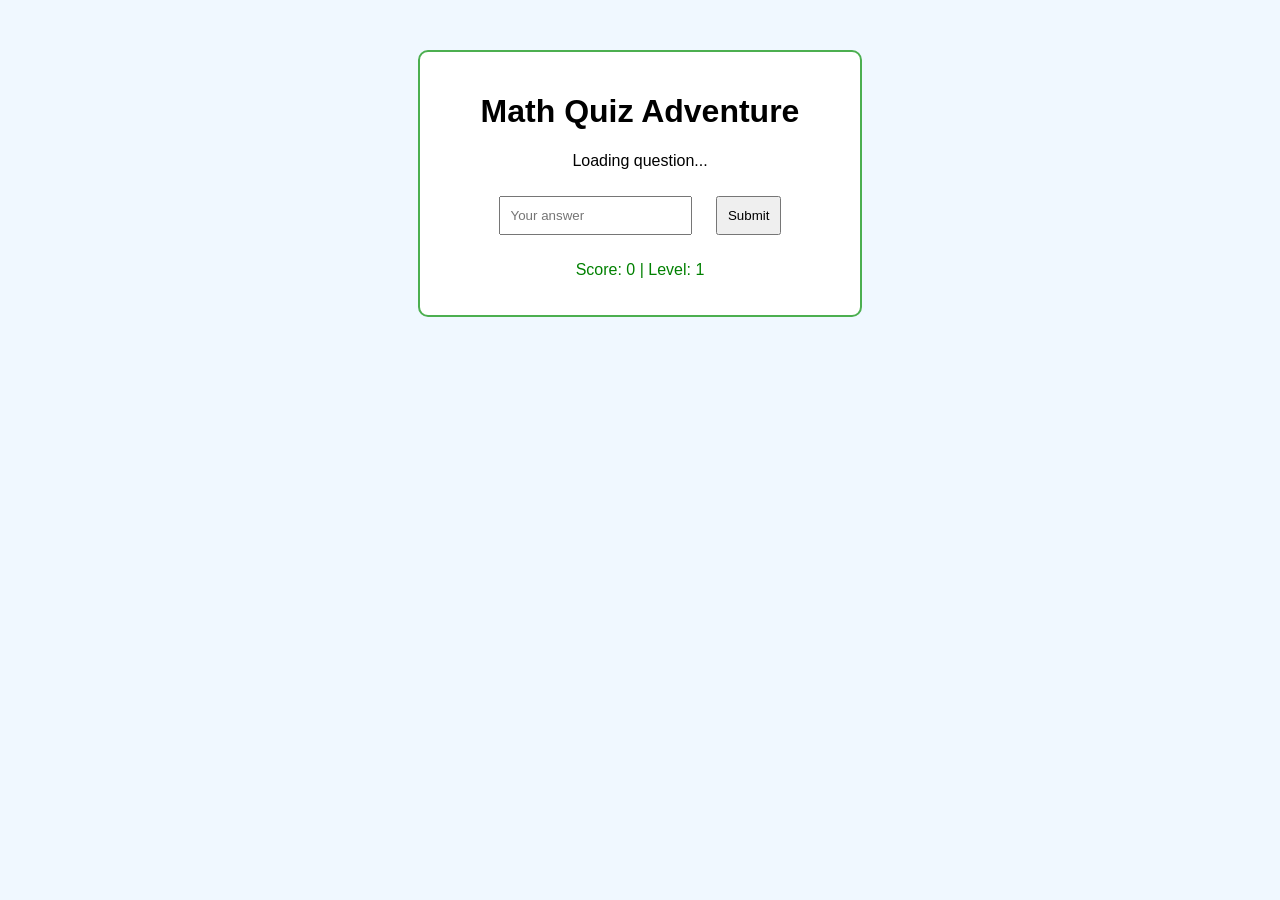
==== index.html @ c7f641e2 "Add files via upload" ====
<!DOCTYPE html>
<html lang="en">
<head>
    <meta charset="UTF-8">
    <meta name="viewport" content="width=device-width, initial-scale=1.0">
    <title>Math Quiz Adventure</title>
    <style>
        body { font-family: Arial, sans-serif; text-align: center; background-color: #f0f8ff; }
        #game { max-width: 400px; margin: 50px auto; padding: 20px; border: 2px solid #4CAF50; border-radius: 10px; background-color: white; }
        input, button { margin: 10px; padding: 10px; }
        #feedback { color: red; font-weight: bold; }
        #score { color: green; }
    </style>
</head>
<body>
    <div id="game">
        <h1>Math Quiz Adventure</h1>
        <p id="question">Loading question...</p>
        <input type="number" id="answer" placeholder="Your answer">
        <button onclick="submitAnswer()">Submit</button>
        <p id="feedback"></p>
        <p id="score">Score: 0 | Level: 1</p>
    </div>

    <script>
        let score = 0;
        let level = 1;
        let correctAnswer;

        async function loadQuestion() {
            const response = await fetch('/get_question?level=' + level);
            const data = await response.json();
            document.getElementById('question').textContent = data.question;
            correctAnswer = data.answer;
        }

        async function submitAnswer() {
            const userAnswer = parseInt(document.getElementById('answer').value);
            const response = await fetch('/check_answer', {
                method: 'POST',
                headers: { 'Content-Type': 'application/json' },
                body: JSON.stringify({ answer: userAnswer, correct: correctAnswer })
            });
            const result = await response.json();
            document.getElementById('feedback').textContent = result.feedback;
            if (result.correct) {
                score += 10;
                level = Math.floor(score / 50) + 1; // Increase level every 50 points
            }
            document.getElementById('score').textContent = `Score: ${score} | Level: ${level}`;
            document.getElementById('answer').value = '';
            loadQuestion();
        }

        window.onload = loadQuestion;
    </script>
</body>
</html>
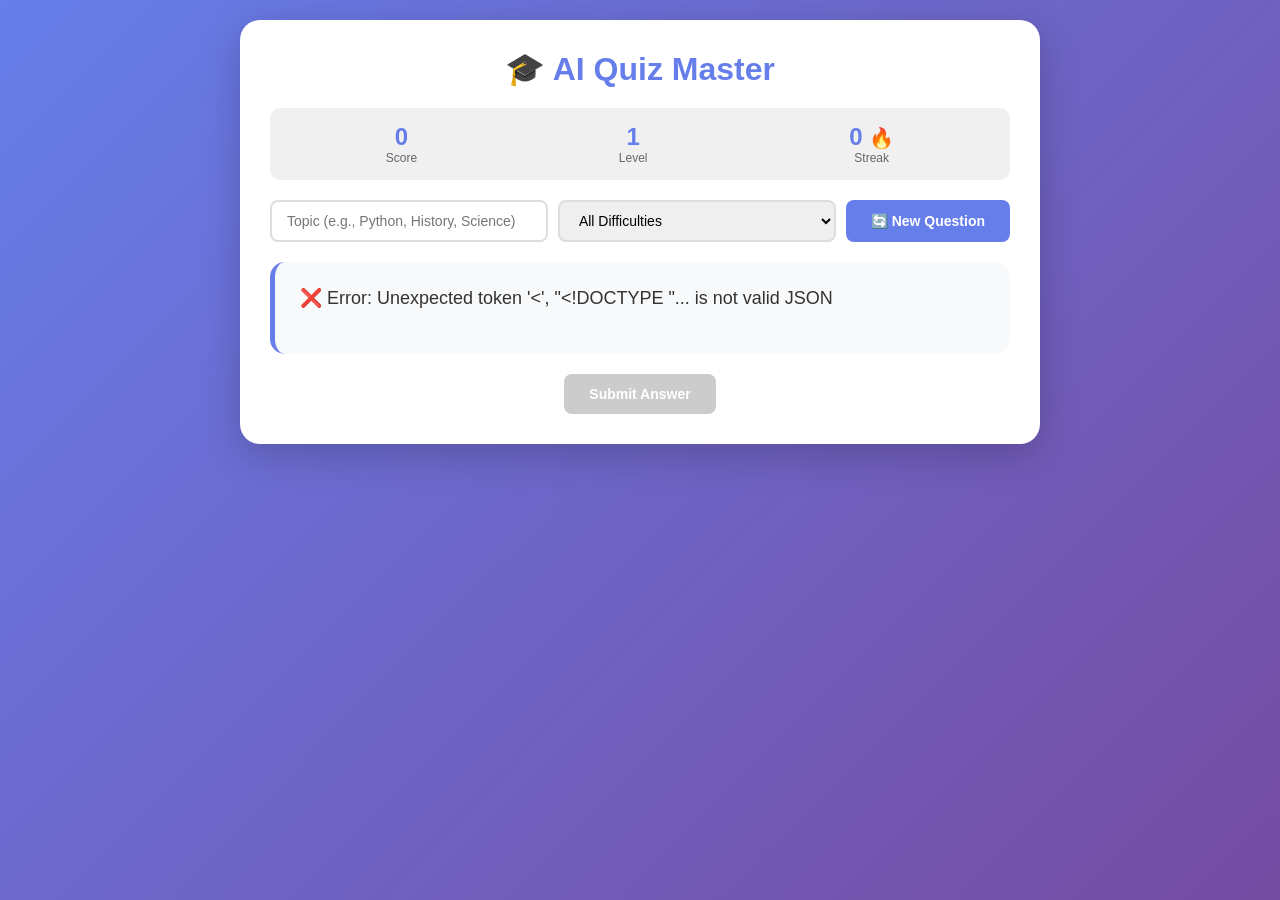
==== commit a88d6ed3: "Overall update" ====
--- a/index.html
+++ b/index.html
@@ -1,58 +1,63 @@
-<!DOCTYPE html>
-<html lang="en">
-<head>
-    <meta charset="UTF-8">
-    <meta name="viewport" content="width=device-width, initial-scale=1.0">
-    <title>Math Quiz Adventure</title>
-    <style>
-        body { font-family: Arial, sans-serif; text-align: center; background-color: #f0f8ff; }
-        #game { max-width: 400px; margin: 50px auto; padding: 20px; border: 2px solid #4CAF50; border-radius: 10px; background-color: white; }
-        input, button { margin: 10px; padding: 10px; }
-        #feedback { color: red; font-weight: bold; }
-        #score { color: green; }
-    </style>
-</head>
-<body>
-    <div id="game">
-        <h1>Math Quiz Adventure</h1>
-        <p id="question">Loading question...</p>
-        <input type="number" id="answer" placeholder="Your answer">
-        <button onclick="submitAnswer()">Submit</button>
-        <p id="feedback"></p>
-        <p id="score">Score: 0 | Level: 1</p>
-    </div>
-
-    <script>
-        let score = 0;
-        let level = 1;
-        let correctAnswer;
-
-        async function loadQuestion() {
-            const response = await fetch('/get_question?level=' + level);
-            const data = await response.json();
-            document.getElementById('question').textContent = data.question;
-            correctAnswer = data.answer;
-        }
-
-        async function submitAnswer() {
-            const userAnswer = parseInt(document.getElementById('answer').value);
-            const response = await fetch('/check_answer', {
-                method: 'POST',
-                headers: { 'Content-Type': 'application/json' },
-                body: JSON.stringify({ answer: userAnswer, correct: correctAnswer })
-            });
-            const result = await response.json();
-            document.getElementById('feedback').textContent = result.feedback;
-            if (result.correct) {
-                score += 10;
-                level = Math.floor(score / 50) + 1; // Increase level every 50 points
-            }
-            document.getElementById('score').textContent = `Score: ${score} | Level: ${level}`;
-            document.getElementById('answer').value = '';
-            loadQuestion();
-        }
-
-        window.onload = loadQuestion;
-    </script>
-</body>
+<!DOCTYPE html>
+<html lang="en">
+<head>
+    <meta charset="UTF-8">
+    <meta name="viewport" content="width=device-width, initial-scale=1.0">
+    <title>🎓 AI Quiz Master</title>
+    <link rel="stylesheet" href="/style.css">
+</head>
+<body>
+    <div class="container">
+        <h1>🎓 AI Quiz Master</h1>
+        
+        <div class="stats-bar">
+            <div class="stat">
+                <div class="stat-value" id="score">0</div>
+                <div class="stat-label">Score</div>
+            </div>
+            <div class="stat">
+                <div class="stat-value" id="level">1</div>
+                <div class="stat-label">Level</div>
+            </div>
+            <div class="stat">
+                <div class="stat-value" id="streak">0 <span class="streak-fire">🔥</span></div>
+                <div class="stat-label">Streak</div>
+            </div>
+        </div>
+
+        <div class="controls">
+            <input type="text" id="topic" placeholder="Topic (e.g., Python, History, Science)">
+            <select id="difficulty">
+                <option value="all">All Difficulties</option>
+                <option value="easy">Easy</option>
+                <option value="medium">Medium</option>
+                <option value="hard">Hard</option>
+            </select>
+            <button onclick="loadQuestion()">🔄 New Question</button>
+        </div>
+
+        <div id="game-area">
+            <div class="loading" id="loading">
+                <div class="loading-spinner"></div>
+                <p>🤖 AI is generating your question...</p>
+            </div>
+            
+            <div id="question-container" style="display: none;">
+                <div class="question-box">
+                    <div class="question-text" id="question"></div>
+                    <div class="options" id="options"></div>
+                </div>
+            </div>
+        </div>
+
+        <div class="feedback" id="feedback"></div>
+
+        <div class="actions">
+            <button id="submit-btn" onclick="submitAnswer()">Submit Answer</button>
+            <button id="next-btn" onclick="loadQuestion()" style="display:none;">Next Question ➡️</button>
+        </div>
+    </div>
+
+    <script src="/script.js"></script>
+</body>
 </html>
--- a/style.css
+++ b/style.css
@@ -0,0 +1,184 @@
+* { margin: 0; padding: 0; box-sizing: border-box; }
+body {
+    font-family: 'Segoe UI', Tahoma, Geneva, Verdana, sans-serif;
+    background: linear-gradient(135deg, #667eea 0%, #764ba2 100%);
+    min-height: 100vh;
+    padding: 20px;
+}
+.container {
+    max-width: 800px;
+    margin: 0 auto;
+    background: white;
+    border-radius: 20px;
+    padding: 30px;
+    box-shadow: 0 10px 40px rgba(0,0,0,0.2);
+}
+h1 {
+    text-align: center;
+    color: #667eea;
+    margin-bottom: 10px;
+}
+.stats-bar {
+    display: flex;
+    justify-content: space-around;
+    background: #f0f0f0;
+    padding: 15px;
+    border-radius: 10px;
+    margin: 20px 0;
+}
+.stat {
+    text-align: center;
+}
+.stat-value {
+    font-size: 24px;
+    font-weight: bold;
+    color: #667eea;
+}
+.stat-label {
+    font-size: 12px;
+    color: #666;
+}
+.controls {
+    display: flex;
+    gap: 10px;
+    margin: 20px 0;
+    flex-wrap: wrap;
+}
+input, select {
+    padding: 10px 15px;
+    border: 2px solid #ddd;
+    border-radius: 8px;
+    font-size: 14px;
+    flex: 1;
+    min-width: 150px;
+}
+input:focus, select:focus {
+    outline: none;
+    border-color: #667eea;
+}
+button {
+    padding: 12px 25px;
+    background: #667eea;
+    color: white;
+    border: none;
+    border-radius: 8px;
+    cursor: pointer;
+    font-size: 14px;
+    font-weight: bold;
+    transition: all 0.3s;
+}
+button:hover {
+    background: #5568d3;
+    transform: translateY(-2px);
+}
+button:disabled {
+    background: #ccc;
+    cursor: not-allowed;
+    transform: none;
+}
+.question-box {
+    background: #f8f9fa;
+    padding: 25px;
+    border-radius: 15px;
+    margin: 20px 0;
+    border-left: 5px solid #667eea;
+}
+.question-text {
+    font-size: 18px;
+    margin-bottom: 20px;
+    color: #333;
+}
+.options {
+    display: grid;
+    grid-template-columns: 1fr 1fr;
+    gap: 15px;
+}
+.option-btn {
+    background: white;
+    color: #333;
+    border: 2px solid #ddd;
+    padding: 15px;
+    text-align: left;
+    transition: all 0.3s;
+}
+.option-btn:hover {
+    border-color: #667eea;
+    background: #f0f0ff;
+}
+.option-btn.active {
+    background: #667eea;
+    color: white;
+    border-color: #667eea;
+}
+.option-btn.correct {
+    background: #28a745;
+    color: white;
+    border-color: #28a745;
+}
+.option-btn.wrong {
+    background: #dc3545;
+    color: white;
+    border-color: #dc3545;
+}
+.feedback {
+    padding: 20px;
+    border-radius: 10px;
+    margin: 20px 0;
+    text-align: center;
+    font-weight: bold;
+    display: none;
+}
+.feedback.correct {
+    background: #d4edda;
+    color: #155724;
+    display: block;
+}
+.feedback.wrong {
+    background: #f8d7da;
+    color: #721c24;
+    display: block;
+}
+.explanation {
+    background: #e7f3ff;
+    padding: 15px;
+    border-radius: 10px;
+    margin-top: 15px;
+    font-size: 14px;
+    color: #004085;
+}
+.actions {
+    display: flex;
+    gap: 10px;
+    justify-content: center;
+    margin-top: 20px;
+}
+.loading {
+    text-align: center;
+    padding: 40px;
+    color: #667eea;
+}
+.loading-spinner {
+    border: 4px solid #f3f3f3;
+    border-top: 4px solid #667eea;
+    border-radius: 50%;
+    width: 40px;
+    height: 40px;
+    animation: spin 1s linear infinite;
+    margin: 0 auto 20px;
+}
+@keyframes spin {
+    0% { transform: rotate(0deg); }
+    100% { transform: rotate(360deg); }
+}
+.streak-fire {
+    font-size: 20px;
+}
+@media (max-width: 600px) {
+    .options {
+        grid-template-columns: 1fr;
+    }
+    .stats-bar {
+        flex-wrap: wrap;
+        gap: 15px;
+    }
+}
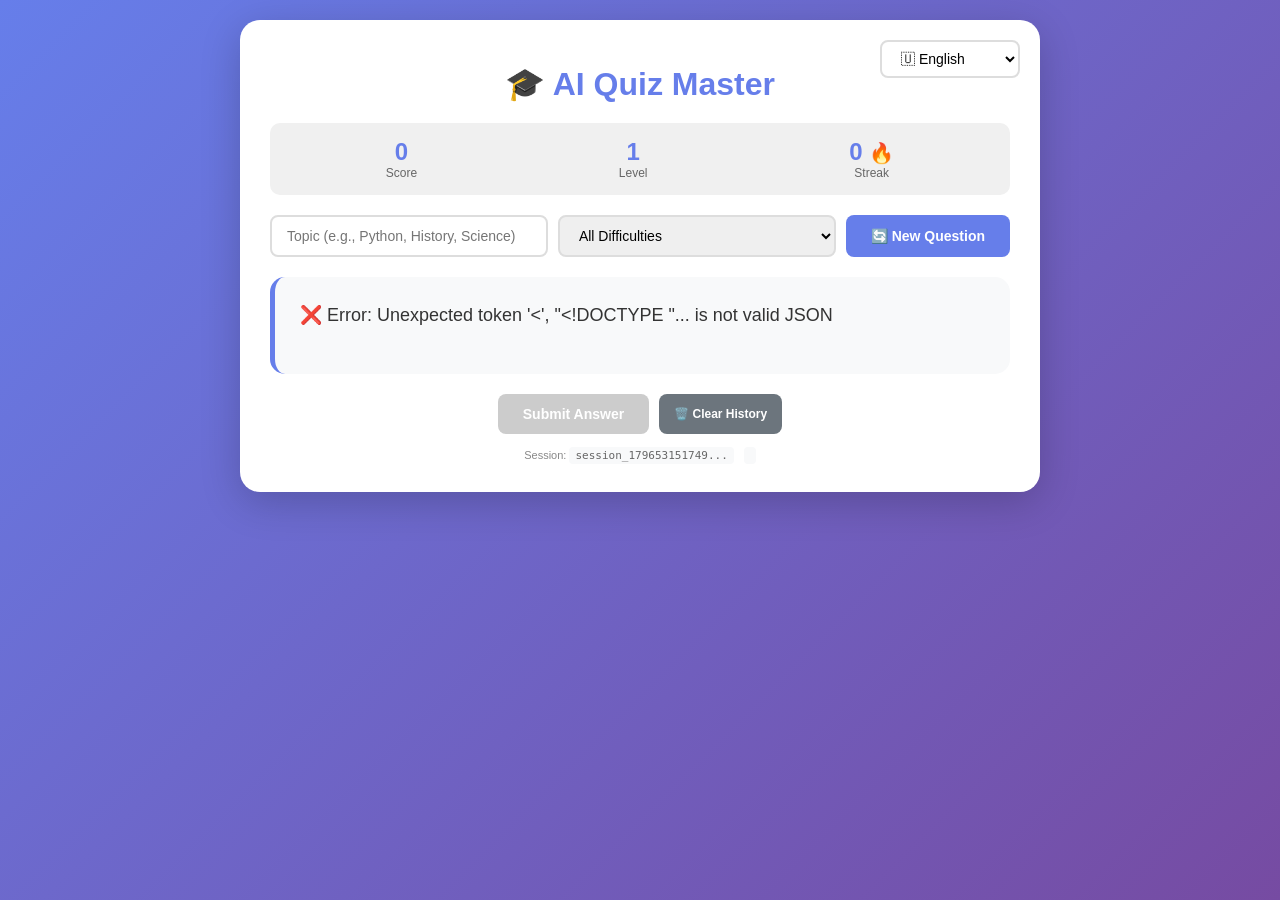
==== commit a63c812b: "Languages toggle added" ====
--- a/index.html
+++ b/index.html
@@ -4,42 +4,52 @@
     <meta charset="UTF-8">
     <meta name="viewport" content="width=device-width, initial-scale=1.0">
     <title>🎓 AI Quiz Master</title>
+    <link href="https://fonts.googleapis.com/css2?family=Cairo:wght@400;600;700&family=Segoe+UI&display=swap" rel="stylesheet">
     <link rel="stylesheet" href="/style.css">
 </head>
 <body>
     <div class="container">
-        <h1>🎓 AI Quiz Master</h1>
+        <!-- Language Selector -->
+        <div class="language-selector">
+            <select id="language-select" onchange="changeLanguage()">
+                <option value="en">🇺 English</option>
+                <option value="fr">🇫🇷 Français</option>
+                <option value="ar">🇸🇦 العربية</option>
+            </select>
+        </div>
+
+        <h1 data-translate="title">🎓 AI Quiz Master</h1>
         
         <div class="stats-bar">
             <div class="stat">
                 <div class="stat-value" id="score">0</div>
-                <div class="stat-label">Score</div>
+                <div class="stat-label" data-translate="score">Score</div>
             </div>
             <div class="stat">
                 <div class="stat-value" id="level">1</div>
-                <div class="stat-label">Level</div>
+                <div class="stat-label" data-translate="level">Level</div>
             </div>
             <div class="stat">
                 <div class="stat-value" id="streak">0 <span class="streak-fire">🔥</span></div>
-                <div class="stat-label">Streak</div>
+                <div class="stat-label" data-translate="streak">Streak</div>
             </div>
         </div>
 
         <div class="controls">
-            <input type="text" id="topic" placeholder="Topic (e.g., Python, History, Science)">
+            <input type="text" id="topic" data-translate-placeholder="topic_placeholder" placeholder="Topic (e.g., Python, History, Science)">
             <select id="difficulty">
-                <option value="all">All Difficulties</option>
-                <option value="easy">Easy</option>
-                <option value="medium">Medium</option>
-                <option value="hard">Hard</option>
+                <option value="all" data-translate="all_difficulties">All Difficulties</option>
+                <option value="easy" data-translate="easy">Easy</option>
+                <option value="medium" data-translate="medium">Medium</option>
+                <option value="hard" data-translate="hard">Hard</option>
             </select>
-            <button onclick="loadQuestion()">🔄 New Question</button>
+            <button onclick="loadQuestion()" data-translate="new_question">🔄 New Question</button>
         </div>
 
         <div id="game-area">
             <div class="loading" id="loading">
                 <div class="loading-spinner"></div>
-                <p>🤖 AI is generating your question...</p>
+                <p data-translate="ai_generating">🤖 AI is generating your question...</p>
             </div>
             
             <div id="question-container" style="display: none;">
@@ -53,11 +63,36 @@
         <div class="feedback" id="feedback"></div>
 
         <div class="actions">
-            <button id="submit-btn" onclick="submitAnswer()">Submit Answer</button>
-            <button id="next-btn" onclick="loadQuestion()" style="display:none;">Next Question ➡️</button>
+            <button id="submit-btn" onclick="submitAnswer()" data-translate="submit_answer">Submit Answer</button>
+            <button id="next-btn" onclick="loadQuestion()" style="display:none;" data-translate="next_question">Next Question ➡️</button>
+            <button onclick="resetSession()" class="btn-secondary" data-translate="clear_history" title="Clear question history">🗑️ Clear History</button>
+        </div>
+        
+        <div style="text-align:center;margin-top:15px;font-size:11px;color:#888;">
+            <span data-translate="session">Session</span>: <span id="session-display"></span>
+            <span id="cache-info" style="margin-left:10px;"></span>
         </div>
     </div>
 
+    <script>
+        // Show session ID
+        document.addEventListener('DOMContentLoaded', () => {
+            const sessionId = 'session_' + Date.now();
+            window.sessionId = sessionId; // Make global for script.js
+            document.getElementById('session-display').textContent = sessionId.substring(0, 20) + '...';
+            
+            // Load saved language
+            loadSavedLanguage();
+            
+            // Update cache info periodically
+            setInterval(() => {
+                const info = document.getElementById('cache-info');
+                if (info && typeof askedQuestionCache !== 'undefined') {
+                    info.textContent = `📦 ${Math.floor(askedQuestionCache.size/2)} questions`;
+                }
+            }, 5000);
+        });
+    </script>
     <script src="/script.js"></script>
 </body>
 </html>
--- a/style.css
+++ b/style.css
@@ -1,10 +1,82 @@
+/* ============================================================================
+   BASE STYLES
+   ============================================================================ */
 * { margin: 0; padding: 0; box-sizing: border-box; }
+
 body {
     font-family: 'Segoe UI', Tahoma, Geneva, Verdana, sans-serif;
     background: linear-gradient(135deg, #667eea 0%, #764ba2 100%);
     min-height: 100vh;
     padding: 20px;
 }
+
+/* ============================================================================
+   RTL SUPPORT FOR ARABIC
+   ============================================================================ */
+body.rtl {
+    font-family: 'Tahoma', 'Arial', 'Segoe UI', sans-serif;
+    direction: rtl;
+    text-align: right;
+}
+
+/* Flip flex containers for RTL */
+body.rtl .stats-bar,
+body.rtl .controls,
+body.rtl .actions {
+    flex-direction: row-reverse;
+}
+
+/* Adjust question box border for RTL */
+body.rtl .question-box {
+    border-left: none;
+    border-right: 5px solid #667eea;
+}
+
+/* Fix margins/spacing in RTL */
+body.rtl #cache-info {
+    margin-left: 0;
+    margin-right: 10px;
+}
+
+body.rtl .option-btn {
+    text-align: right;
+}
+
+/* ============================================================================
+   LANGUAGE SELECTOR
+   ============================================================================ */
+.language-selector {
+    position: absolute;
+    top: 20px;
+    right: 20px;
+    z-index: 100;
+}
+
+body.rtl .language-selector {
+    right: auto;
+    left: 20px;
+}
+
+.language-selector select {
+    padding: 8px 15px;
+    border: 2px solid #ddd;
+    border-radius: 8px;
+    font-size: 14px;
+    background: white;
+    cursor: pointer;
+    min-width: 140px;
+    font-family: inherit;
+}
+
+.language-selector select:focus {
+    outline: none;
+    border-color: #667eea;
+    box-shadow: 0 0 0 3px rgba(102, 126, 234, 0.2);
+}
+
+/* ============================================================================
+   CONTAINER & LAYOUT
+   ============================================================================ */
 .container {
     max-width: 800px;
     margin: 0 auto;
@@ -12,12 +84,19 @@
     border-radius: 20px;
     padding: 30px;
     box-shadow: 0 10px 40px rgba(0,0,0,0.2);
-}
+    position: relative;
+}
+
 h1 {
     text-align: center;
     color: #667eea;
     margin-bottom: 10px;
-}
+    margin-top: 15px;
+}
+
+/* ============================================================================
+   STATS BAR
+   ============================================================================ */
 .stats-bar {
     display: flex;
     justify-content: space-around;
@@ -26,24 +105,32 @@
     border-radius: 10px;
     margin: 20px 0;
 }
+
 .stat {
     text-align: center;
 }
+
 .stat-value {
     font-size: 24px;
     font-weight: bold;
     color: #667eea;
 }
+
 .stat-label {
     font-size: 12px;
     color: #666;
 }
+
+/* ============================================================================
+   CONTROLS (Topic, Difficulty, Buttons)
+   ============================================================================ */
 .controls {
     display: flex;
     gap: 10px;
     margin: 20px 0;
     flex-wrap: wrap;
 }
+
 input, select {
     padding: 10px 15px;
     border: 2px solid #ddd;
@@ -51,11 +138,23 @@
     font-size: 14px;
     flex: 1;
     min-width: 150px;
-}
+    font-family: inherit;
+}
+
 input:focus, select:focus {
     outline: none;
     border-color: #667eea;
-}
+    box-shadow: 0 0 0 3px rgba(102, 126, 234, 0.2);
+}
+
+/* RTL: Flip placeholder text alignment */
+body.rtl input::placeholder {
+    text-align: right;
+}
+
+/* ============================================================================
+   BUTTONS
+   ============================================================================ */
 button {
     padding: 12px 25px;
     background: #667eea;
@@ -66,16 +165,36 @@
     font-size: 14px;
     font-weight: bold;
     transition: all 0.3s;
-}
+    font-family: inherit;
+}
+
 button:hover {
     background: #5568d3;
     transform: translateY(-2px);
-}
+    box-shadow: 0 4px 12px rgba(102, 126, 234, 0.3);
+}
+
 button:disabled {
     background: #ccc;
     cursor: not-allowed;
     transform: none;
-}
+    box-shadow: none;
+}
+
+.btn-secondary {
+    background: #6c757d !important;
+    padding: 8px 15px !important;
+    font-size: 12px !important;
+}
+
+.btn-secondary:hover {
+    background: #5a6268 !important;
+    transform: translateY(-1px);
+}
+
+/* ============================================================================
+   QUESTION BOX & OPTIONS
+   ============================================================================ */
 .question-box {
     background: #f8f9fa;
     padding: 25px;
@@ -83,16 +202,20 @@
     margin: 20px 0;
     border-left: 5px solid #667eea;
 }
+
 .question-text {
     font-size: 18px;
     margin-bottom: 20px;
     color: #333;
-}
+    line-height: 1.5;
+}
+
 .options {
     display: grid;
     grid-template-columns: 1fr 1fr;
     gap: 15px;
 }
+
 .option-btn {
     background: white;
     color: #333;
@@ -100,26 +223,38 @@
     padding: 15px;
     text-align: left;
     transition: all 0.3s;
-}
+    font-family: inherit;
+    font-size: 14px;
+    cursor: pointer;
+}
+
 .option-btn:hover {
     border-color: #667eea;
     background: #f0f0ff;
-}
+    transform: translateY(-1px);
+}
+
 .option-btn.active {
     background: #667eea;
     color: white;
     border-color: #667eea;
 }
+
 .option-btn.correct {
     background: #28a745;
     color: white;
     border-color: #28a745;
 }
+
 .option-btn.wrong {
     background: #dc3545;
     color: white;
     border-color: #dc3545;
 }
+
+/* ============================================================================
+   FEEDBACK & EXPLANATION
+   ============================================================================ */
 .feedback {
     padding: 20px;
     border-radius: 10px;
@@ -127,17 +262,28 @@
     text-align: center;
     font-weight: bold;
     display: none;
-}
+    animation: fadeIn 0.3s ease;
+}
+
+@keyframes fadeIn {
+    from { opacity: 0; transform: translateY(-10px); }
+    to { opacity: 1; transform: translateY(0); }
+}
+
 .feedback.correct {
     background: #d4edda;
     color: #155724;
     display: block;
-}
+    border: 1px solid #c3e6cb;
+}
+
 .feedback.wrong {
     background: #f8d7da;
     color: #721c24;
     display: block;
-}
+    border: 1px solid #f5c6cb;
+}
+
 .explanation {
     background: #e7f3ff;
     padding: 15px;
@@ -145,18 +291,36 @@
     margin-top: 15px;
     font-size: 14px;
     color: #004085;
-}
+    text-align: left;
+    border-left: 3px solid #007bff;
+}
+
+body.rtl .explanation {
+    text-align: right;
+    border-left: none;
+    border-right: 3px solid #007bff;
+}
+
+/* ============================================================================
+   ACTIONS (Submit, Next, Clear buttons)
+   ============================================================================ */
 .actions {
     display: flex;
     gap: 10px;
     justify-content: center;
     margin-top: 20px;
-}
+    flex-wrap: wrap;
+}
+
+/* ============================================================================
+   LOADING SPINNER
+   ============================================================================ */
 .loading {
     text-align: center;
     padding: 40px;
     color: #667eea;
 }
+
 .loading-spinner {
     border: 4px solid #f3f3f3;
     border-top: 4px solid #667eea;
@@ -166,19 +330,133 @@
     animation: spin 1s linear infinite;
     margin: 0 auto 20px;
 }
+
 @keyframes spin {
     0% { transform: rotate(0deg); }
     100% { transform: rotate(360deg); }
 }
+
+/* ============================================================================
+   UTILITIES
+   ============================================================================ */
 .streak-fire {
     font-size: 20px;
 }
-@media (max-width: 600px) {
+
+#session-display, #cache-info {
+    font-family: monospace;
+    background: #f8f9fa;
+    padding: 2px 6px;
+    border-radius: 4px;
+    font-size: 11px;
+    color: #666;
+}
+
+/* ============================================================================
+   RESPONSIVE DESIGN
+   ============================================================================ */
+@media (max-width: 768px) {
+    .container {
+        padding: 20px;
+        margin: 10px;
+    }
+    
     .options {
         grid-template-columns: 1fr;
     }
+    
     .stats-bar {
         flex-wrap: wrap;
         gap: 15px;
     }
+    
+    .controls {
+        flex-direction: column;
+    }
+    
+    .controls input,
+    .controls select,
+    .controls button {
+        width: 100%;
+    }
+    
+    .language-selector {
+        position: static;
+        margin-bottom: 10px;
+        text-align: center;
+    }
+    
+    body.rtl .language-selector {
+        text-align: center;
+    }
+    
+    .language-selector select {
+        width: 100%;
+        max-width: 200px;
+    }
+    
+    h1 {
+        font-size: 24px;
+        margin-top: 10px;
+    }
+    
+    .question-text {
+        font-size: 16px;
+    }
+    
+    .option-btn {
+        padding: 12px;
+        font-size: 13px;
+    }
+}
+
+@media (max-width: 480px) {
+    body {
+        padding: 10px;
+    }
+    
+    .container {
+        padding: 15px;
+        border-radius: 15px;
+    }
+    
+    .stat-value {
+        font-size: 20px;
+    }
+    
+    .stat-label {
+        font-size: 11px;
+    }
+    
+    button {
+        padding: 10px 20px;
+        font-size: 13px;
+    }
+    
+    .actions {
+        flex-direction: column;
+        align-items: stretch;
+    }
+    
+    .actions button {
+        width: 100%;
+    }
+}
+
+/* ============================================================================
+   ARABIC TYPOGRAPHY ENHANCEMENTS
+   ============================================================================ */
+body.rtl h1,
+body.rtl .question-text,
+body.rtl .option-btn,
+body.rtl .feedback,
+body.rtl .explanation {
+    line-height: 1.8;
+    letter-spacing: 0.3px;
+}
+
+/* Optional: Add Google Font for better Arabic rendering */
+/* Import in HTML head: <link href="https://fonts.googleapis.com/css2?family=Cairo:wght@400;600;700&display=swap" rel="stylesheet"> */
+body.rtl {
+    font-family: 'Cairo', 'Tahoma', 'Arial', sans-serif;
 }
